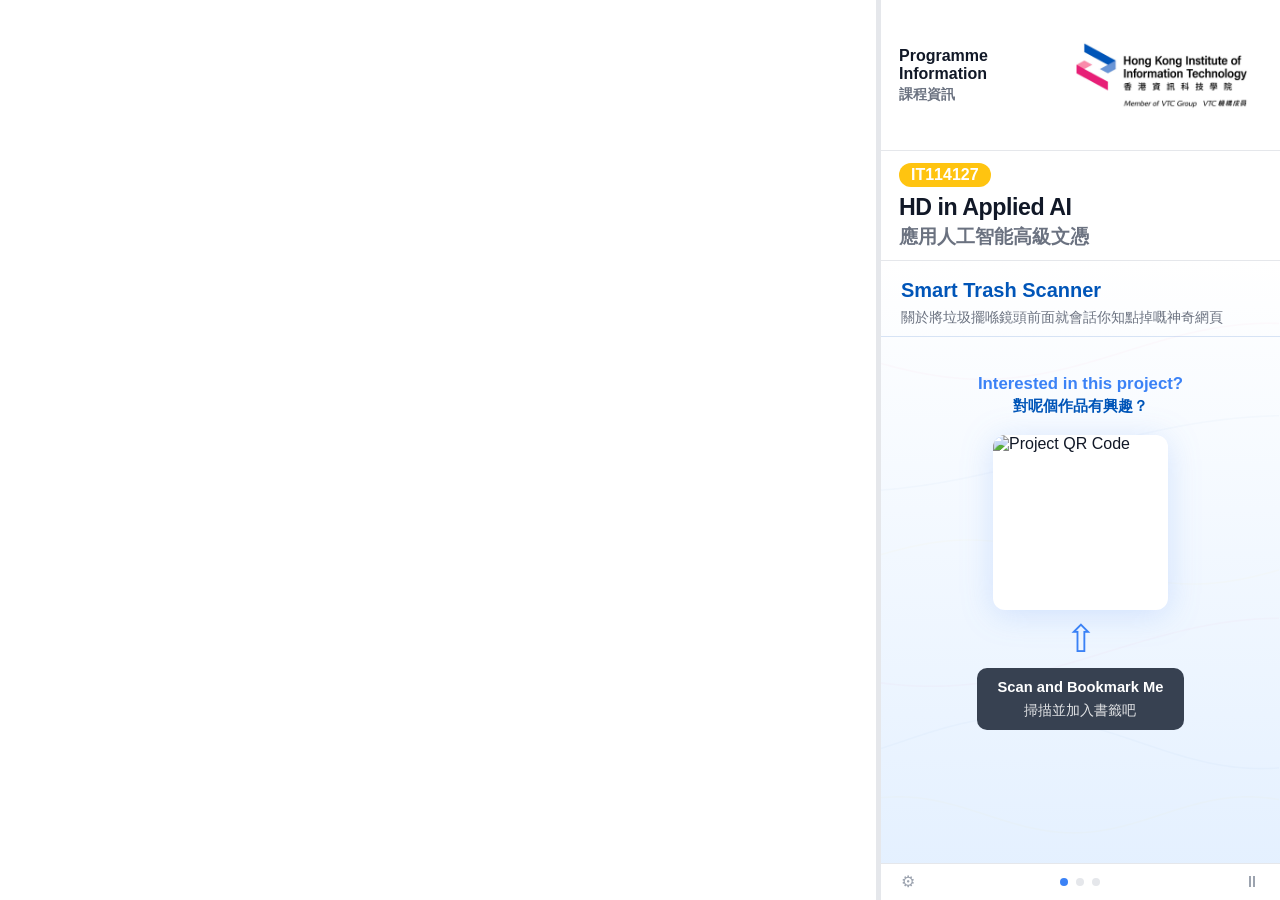
==== showcase.html @ e05674c6 "Add project title (Eng/Chi) field to setup and slide 1 Co-authored-by: Cursor <cursoragent@cursor.co" ====
<!DOCTYPE html>
<html lang="en">
<head>
    <meta charset="UTF-8">
    <meta name="viewport" content="width=device-width, initial-scale=1.0">
    <title>Project Showcase - Display</title>
    <link rel="stylesheet" href="styles.css">
</head>
<body>
    <div class="showcase-container">
        <div class="content-wrapper">
            <!-- Left Panel: Demo Website -->
            <div class="panel left-panel">
                <iframe id="demoIframe" class="iframe-display"></iframe>
            </div>

            <!-- Resizable Divider -->
            <div class="divider" id="divider"></div>

            <!-- Right Panel: Programme Information -->
            <div class="panel right-panel">

                <!-- Top: Logo + title -->
                <div class="panel-header">
                    <span class="panel-header-title">
                        <span class="title-eng">Programme Information</span>
                        <span class="title-chi">課程資訊</span>
                    </span>
                    <img src="assets/hkiit_logo.png" class="info-logo" alt="HKIIT Logo">
                </div>

                <!-- Persistent: Programme code + name across all slides -->
                <div class="persistent-info">
                    <div class="course-code-badge">
                        <span id="courseCodeDisplay"></span>
                    </div>
                    <p id="progNameEngDisplay"></p>
                    <p id="progNameChiDisplay" lang="zh-Hant"></p>
                </div>

                <!-- Slides wrapper -->
                <div class="slides-wrapper">

                    <!-- Animated wave canvas background -->
                    <canvas id="bgCanvas" class="bg-canvas" aria-hidden="true"></canvas>

                    <!-- Slide 1: Project Title + Slogan + Project QR -->
                    <div class="slide active" id="slide1">
                        <div class="info-container">
                            <!-- Project Title -->
                            <div class="project-title">
                                <p id="projTitleEngDisplay"></p>
                                <p id="projTitleChiDisplay" lang="zh-Hant"></p>
                            </div>

                            <div class="qr-section">
                                <div class="slogan">
                                    <p id="sloganEngDisplay"></p>
                                    <p id="sloganChiDisplay" lang="zh-Hant"></p>
                                </div>
                                <div class="qr-block">
                                    <img id="qrImage" class="qr-image" src="" alt="Project QR Code">
                                </div>
                                <div class="qr-arrow">&#8679;</div>
                                <div class="scan-text">
                                    <p>Scan and Bookmark Me</p>
                                    <p lang="zh-Hant">掃描並加入書籤吧</p>
                                </div>
                            </div>
                        </div>
                    </div>

                    <!-- Slide 2: Programme Details — Chinese -->
                    <div class="slide" id="slide2">
                        <div class="info-container info-container-2">

                            <div class="prog-detail-block">
                                <h3 class="detail-heading">
                                    <span lang="zh-Hant">課程簡介</span>
                                </h3>
                                <p id="progDescChiDisplay" class="detail-text" lang="zh-Hant"></p>
                            </div>

                            <div class="prog-detail-block">
                                <h3 class="detail-heading">
                                    <span lang="zh-Hant">主要科目</span>
                                </h3>
                                <p id="majorSubjectsChiDisplay" class="detail-text" lang="zh-Hant"></p>
                            </div>

                            <!-- Programme QR pinned to bottom -->
                            <div class="qr-section qr-section-bottom">
                                <div class="qr-block">
                                    <img id="progQrImage" class="qr-image" src="" alt="Programme QR Code">
                                </div>
                                <div class="scan-text scan-text-pink">
                                    <p>Scan for Programme Info</p>
                                    <p lang="zh-Hant">掃描了解更多課程資訊</p>
                                </div>
                            </div>

                        </div>
                    </div>

                    <!-- Slide 3: Programme Details — English -->
                    <div class="slide" id="slide3">
                        <div class="info-container info-container-2">

                            <div class="prog-detail-block">
                                <h3 class="detail-heading">
                                    <span>Programme Description</span>
                                </h3>
                                <p id="progDescEngDisplay" class="detail-text"></p>
                            </div>

                            <div class="prog-detail-block">
                                <h3 class="detail-heading">
                                    <span>Major Subjects</span>
                                </h3>
                                <p id="majorSubjectsEngDisplay" class="detail-text"></p>
                            </div>

                            <!-- Programme QR pinned to bottom -->
                            <div class="qr-section qr-section-bottom">
                                <div class="qr-block">
                                    <img id="progQrImage2" class="qr-image" src="" alt="Programme QR Code">
                                </div>
                                <div class="scan-text scan-text-pink">
                                    <p>Scan for Programme Info</p>
                                    <p lang="zh-Hant">掃描了解更多課程資訊</p>
                                </div>
                            </div>

                        </div>
                    </div>

                </div>

                <!-- Dot bar: gear | dots | pause/play -->
                <div class="slide-dots">
                    <button id="setupBtn" class="dots-bar-btn" title="Setup">⚙</button>
                    <div class="dots-group">
                        <span class="dot active" data-slide="0"></span>
                        <span class="dot" data-slide="1"></span>
                        <span class="dot" data-slide="2"></span>
                    </div>
                    <button id="pauseBtn" class="dots-bar-btn" title="Pause / Play">⏸</button>
                </div>

            </div>
        </div>
    </div>

    <script src="script.js"></script>
</body>
</html>
---- styles.css ----
* {
    margin: 0;
    padding: 0;
    box-sizing: border-box;
}

:root {
    --primary-color: #3b82f6;
    --primary-dark: #1e40af;
    --accent-pink: #e81f76;
    --accent-pink-dark: #c01060;
    --accent-orange: #ffc410;
    --accent-orange-dark: #e6b00e;
    --secondary-color: #f59e0b;
    --bg-dark: #1f2937;
    --bg-light: #f3f4f6;
    --border-color: #e5e7eb;
    --text-dark: #111827;
    --text-light: #6b7280;
}

body {
    font-family: -apple-system, BlinkMacSystemFont, 'Segoe UI', Roboto, Oxygen, Ubuntu, Cantarell, sans-serif;
    background-color: var(--bg-light);
    color: var(--text-dark);
}

/* ===== START SCREEN ===== */
.start-screen {
    min-height: 100vh;
    display: flex;
    align-items: center;
    justify-content: center;
    background: #d1d5db;
    padding: 20px;
}

.start-container {
    background: white;
    border-radius: 20px;
    padding: 60px 40px;
    max-width: 500px;
    width: 100%;
    box-shadow: 0 20px 60px rgba(0, 0, 0, 0.3);
    animation: slideUp 0.6s ease-out;
}

@keyframes slideUp {
    from {
        opacity: 0;
        transform: translateY(30px);
    }
    to {
        opacity: 1;
        transform: translateY(0);
    }
}

.start-container h1 {
    font-size: 2.5rem;
    margin-bottom: 10px;
    color: var(--text-dark);
}

.start-container .subtitle {
    font-size: 1.1rem;
    color: var(--text-light);
    margin-bottom: 40px;
}

.input-section {
    margin-bottom: 30px;
}

.input-section label {
    display: block;
    margin-bottom: 8px;
    font-weight: 600;
    color: var(--text-dark);
}

.input-section input {
    width: 100%;
    padding: 12px 15px;
    border: 2px solid var(--border-color);
    border-radius: 8px;
    font-size: 1rem;
    transition: all 0.3s;
}

.input-section input:focus {
    outline: none;
    border-color: var(--primary-color);
    box-shadow: 0 0 0 3px rgba(59, 130, 246, 0.1);
}

.input-section .hint {
    display: block;
    margin-top: 6px;
    color: var(--text-light);
    font-size: 0.85rem;
}

.button-group {
    display: flex;
    gap: 10px;
    margin-bottom: 30px;
}

.btn {
    padding: 12px 24px;
    border: none;
    border-radius: 8px;
    font-size: 1rem;
    font-weight: 600;
    cursor: pointer;
    transition: all 0.3s;
}

.btn-primary {
    flex: 1;
    background-color: var(--primary-color);
    color: white;
}

.btn-primary:hover {
    background-color: var(--primary-dark);
    transform: translateY(-2px);
    box-shadow: 0 10px 20px rgba(59, 130, 246, 0.3);
}

.btn-secondary {
    flex: 1;
    background-color: var(--bg-light);
    color: var(--text-dark);
    border: 2px solid var(--primary-color);
}

.btn-secondary:hover {
    background-color: var(--primary-color);
    color: white;
}

.info-box {
    background-color: var(--bg-light);
    border-radius: 12px;
    padding: 20px;
}

.info-box h3 {
    margin-bottom: 15px;
    font-size: 1.1rem;
}

.info-box ul {
    list-style: none;
}

.info-box li {
    padding: 6px 0;
    color: var(--text-light);
}

/* ===== SHOWCASE SCREEN ===== */
.showcase-container {
    display: flex;
    flex-direction: column;
    height: 100vh;
    background-color: #ffffff;
}

.content-wrapper {
    display: flex;
    flex: 1;
    gap: 0;
    overflow: hidden;
}

.panel {
    display: flex;
    flex-direction: column;
    background-color: #ffffff;
    overflow: hidden;
}

.left-panel {
    flex: 1;
    min-width: 300px;
}

.right-panel {
    flex: 0 0 400px;
    background-color: #ffffff;
    color: var(--text-dark);
    border-left: 1px solid var(--border-color);
}

.panel-header {
    background-color: #ffffff;
    color: var(--text-dark);
    padding: 12px 18px;
    border-bottom: 1px solid var(--border-color);
    display: flex;
    align-items: center;
    gap: 14px;
}

.panel-header-title {
    flex: 1;
    display: flex;
    flex-direction: column;
    align-items: flex-start;
    gap: 2px;
}

.panel-header-title .title-eng {
    font-weight: 700;
    font-size: 1rem;
    color: var(--text-dark);
    text-align: left;
}

.panel-header-title .title-chi {
    font-weight: 600;
    font-size: 0.88rem;
    color: var(--text-light);
    text-align: left;
}

.iframe-display {
    flex: 1;
    border: none;
    width: 100%;
    height: 100%;
}

/* ===== DIVIDER ===== */
.divider {
    width: 4px;
    background-color: var(--border-color);
    cursor: col-resize;
    transition: background-color 0.3s;
    flex-shrink: 0;
}

.divider:hover {
    background-color: var(--primary-color);
}

.divider.dragging {
    background-color: var(--primary-color);
}

/* ===== SETUP PAGE SECTIONS ===== */
.setup-section {
    margin-bottom: 28px;
    border: 1px solid var(--border-color);
    border-radius: 12px;
    padding: 20px;
    background: var(--bg-light);
}

.setup-section-title {
    font-size: 0.8rem;
    font-weight: 700;
    text-transform: uppercase;
    letter-spacing: 0.08em;
    color: var(--primary-color);
    margin-bottom: 16px;
}

.setup-section .input-section {
    margin-bottom: 16px;
}

.setup-section .input-section:last-child {
    margin-bottom: 0;
}

.setup-textarea {
    width: 100%;
    padding: 10px 14px;
    border: 2px solid var(--border-color);
    border-radius: 8px;
    font-size: 0.95rem;
    font-family: inherit;
    resize: vertical;
    min-height: 72px;
    transition: all 0.3s;
}

.setup-textarea:focus {
    outline: none;
    border-color: var(--primary-color);
    box-shadow: 0 0 0 3px rgba(59, 130, 246, 0.1);
}

/* ===== PROGRAMME INFORMATION AREA ===== */
.info-logo {
    height: 126px;
    width: auto;
    object-fit: contain;
}

/* Persistent programme name bar (shown across all slides) */
.persistent-info {
    padding: 12px 18px 10px;
    background: #ffffff;
    border-bottom: 1px solid var(--border-color);
}

.persistent-info .course-code-badge {
    margin-bottom: 6px;
}

.persistent-info p:first-of-type {
    font-size: 1.45rem;
    font-weight: 800;
    color: var(--text-dark);
    line-height: 1.25;
    letter-spacing: -0.02em;
}

.persistent-info p[lang="zh-Hant"] {
    font-size: 1.2rem;
    font-weight: 700;
    color: var(--text-light);
    margin-top: 2px;
}

/* Slides wrapper */
.slides-wrapper {
    flex: 1;
    position: relative;
    overflow: hidden;
}

.slide {
    position: absolute;
    inset: 0;
    opacity: 0;
    pointer-events: none;
    transition: opacity 0.7s ease;
    display: flex;
    flex-direction: column;
    overflow: hidden;
}

.slide.active {
    opacity: 1;
    pointer-events: auto;
}

/* ===== ANIMATED WAVE CANVAS BACKGROUND ===== */
.bg-canvas {
    position: absolute;
    inset: 0;
    width: 100%;
    height: 100%;
    pointer-events: none;
    z-index: 0;
}

/* Slide indicator dots — layout handled in lower block */

.dot {
    width: 8px;
    height: 8px;
    border-radius: 50%;
    background: var(--border-color);
    cursor: pointer;
    transition: background 0.3s;
}

.dot.active {
    background: var(--primary-color);
}

.info-container {
    display: flex;
    flex-direction: column;
    flex: 1;
    overflow: hidden;
    background: linear-gradient(180deg, rgba(255,255,255,0.86) 0%, rgba(224,238,255,0.86) 100%);
    position: relative;
    z-index: 1;
}

/* Programme Name — top section */
.prog-name {
    padding: 16px 20px 16px;
    margin: 18px 18px 0;
    background: #ffffff;
    border-radius: 10px;
    box-shadow: 0 2px 8px rgba(59, 130, 246, 0.08);
}

.prog-name p:first-child {
    font-size: 1.7rem;
    font-weight: 800;
    color: var(--text-dark);
    line-height: 1.25;
    letter-spacing: -0.02em;
}

.prog-name p[lang="zh-Hant"] {
    font-size: 1.05rem;
    font-weight: 600;
    color: var(--text-light);
    margin-top: 4px;
}

.course-code-badge {
    display: inline-flex;
    align-items: center;
    margin-bottom: 8px;
    background: var(--accent-orange);
    border-radius: 20px;
    padding: 3px 12px;
}

.course-code-badge span {
    font-size: 1rem;
    font-weight: 700;
    color: #ffffff;
}

/* Project Title — Slide 1 */
.project-title {
    width: 100%;
    padding: 16px 20px 8px;
    border-bottom: 1px solid rgba(0, 85, 184, 0.15);
}

.project-title p:first-child {
    font-size: 1.25rem;
    font-weight: 800;
    color: #0055b8;
    line-height: 1.3;
}

.project-title p[lang="zh-Hant"] {
    font-size: 0.88rem;
    font-weight: 500;
    color: var(--text-light);
    margin-top: 4px;
    line-height: 1.5;
}

/* QR Section — fills remaining space, vertically centred, shifted up 100px */
.qr-section {
    flex: 1;
    display: flex;
    flex-direction: column;
    align-items: center;
    justify-content: center;
    gap: 10px;
    padding: 16px 20px 20px;
    margin-top: -100px;
}

/* Slogan */
.slogan {
    text-align: center;
    padding: 4px 0 8px;
}

.slogan p:first-child {
    font-size: 1.05rem;
    font-weight: 700;
    color: var(--primary-color);
    line-height: 1.5;
}

.slogan p[lang="zh-Hant"] {
    font-size: 0.95rem;
    font-weight: 600;
    color: #0055b8;
}

/* QR Code block */
.qr-block {
    filter: drop-shadow(0 4px 16px rgba(59, 130, 246, 0.18));
}

.qr-image {
    width: 175px;
    height: 175px;
    border-radius: 12px;
    background: #ffffff;
    display: block;
}

.qr-image-lg {
    width: 200px;
    height: 200px;
}

/* Animated arrow pointing up at QR */
.qr-arrow {
    font-size: 2.4rem;
    color: var(--primary-color);
    line-height: 1;
    animation: bounceUp 1.1s ease-in-out infinite;
}

@keyframes bounceUp {
    0%, 100% { transform: translateY(0);    opacity: 1; }
    50%       { transform: translateY(-8px); opacity: 0.7; }
}

/* Scan text */
.scan-text {
    text-align: center;
    background: #374151;
    border-radius: 10px;
    padding: 8px 20px;
}

.scan-text p {
    font-size: 0.92rem;
    font-weight: 700;
    color: #ffffff;
    line-height: 1.6;
}

.scan-text p[lang="zh-Hant"] {
    font-size: 0.85rem;
    font-weight: 500;
    color: rgba(255,255,255,0.85);
}

.scan-text-pink {
    background: #0055b8;
}

.scan-text-pink:hover {
    background: #004299;
}

/* ===== SLIDE 2: PROGRAMME DETAILS ===== */
.info-container-2 {
    gap: 12px;
    padding: 16px 18px 12px;
    overflow-y: auto;
    justify-content: flex-start;
    background: linear-gradient(180deg, rgba(255,255,255,0.86) 0%, rgba(224,238,255,0.86) 100%);
}

.prog-detail-block {
    width: 100%;
    background: #ffffff;
    border-radius: 10px;
    padding: 12px 16px;
    box-shadow: 0 2px 8px rgba(59, 130, 246, 0.07);
}

.detail-heading {
    display: flex;
    justify-content: space-between;
    align-items: baseline;
    margin-bottom: 6px;
    padding-bottom: 6px;
    border-bottom: 1px solid var(--border-color);
}

.detail-heading span:first-child {
    font-size: 0.82rem;
    font-weight: 700;
    color: #0055b8;
    text-transform: uppercase;
    letter-spacing: 0.05em;
}

.detail-heading span[lang="zh-Hant"] {
    font-size: 0.78rem;
    font-weight: 700;
    color: #0055b8;
}

.detail-text {
    font-size: 0.88rem;
    font-weight: 600;
    color: var(--text-dark);
    line-height: 1.55;
    white-space: pre-line;
}

.detail-text-chi {
    font-size: 0.84rem;
    font-weight: 500;
    color: var(--text-light);
    margin-top: 4px;
}

.qr-section-small {
    flex: 0;
    gap: 8px;
    padding: 8px 0 4px;
    margin-top: 0;
}

/* Programme QR pinned to bottom of slide */
.qr-section-bottom {
    margin-top: auto;
    padding-bottom: 50px;
    gap: 10px;
    flex: 0;
}

/* Dot bar: gear | dots | pause */
.slide-dots {
    display: flex;
    justify-content: space-between;
    align-items: center;
    padding: 6px 14px;
    background: #ffffff;
    border-top: 1px solid var(--border-color);
}

.dots-group {
    display: flex;
    gap: 8px;
    align-items: center;
}

.dots-bar-btn {
    background: transparent;
    border: none;
    color: #9ca3af;
    font-size: 1rem;
    cursor: pointer;
    padding: 4px 6px;
    border-radius: 6px;
    line-height: 1;
    transition: color 0.2s, background 0.2s;
}

.dots-bar-btn:hover {
    color: var(--primary-color);
    background: #f0f6ff;
}

/* ===== RESPONSIVE ===== */
@media (max-width: 1024px) {
    .right-panel {
        flex: 0 0 350px;
    }
}

@media (max-width: 768px) {
    .start-container {
        padding: 40px 30px;
    }

    .start-container h1 {
        font-size: 2rem;
    }

    .button-group {
        flex-direction: column;
    }

    .content-wrapper {
        flex-direction: column;
    }

    .left-panel,
    .right-panel {
        flex: 1 !important;
    }

    .divider {
        width: 100%;
        height: 4px;
    }

    .right-panel {
        flex: 0 0 250px !important;
        border-left: none;
        border-top: 1px solid var(--border-color);
    }
}
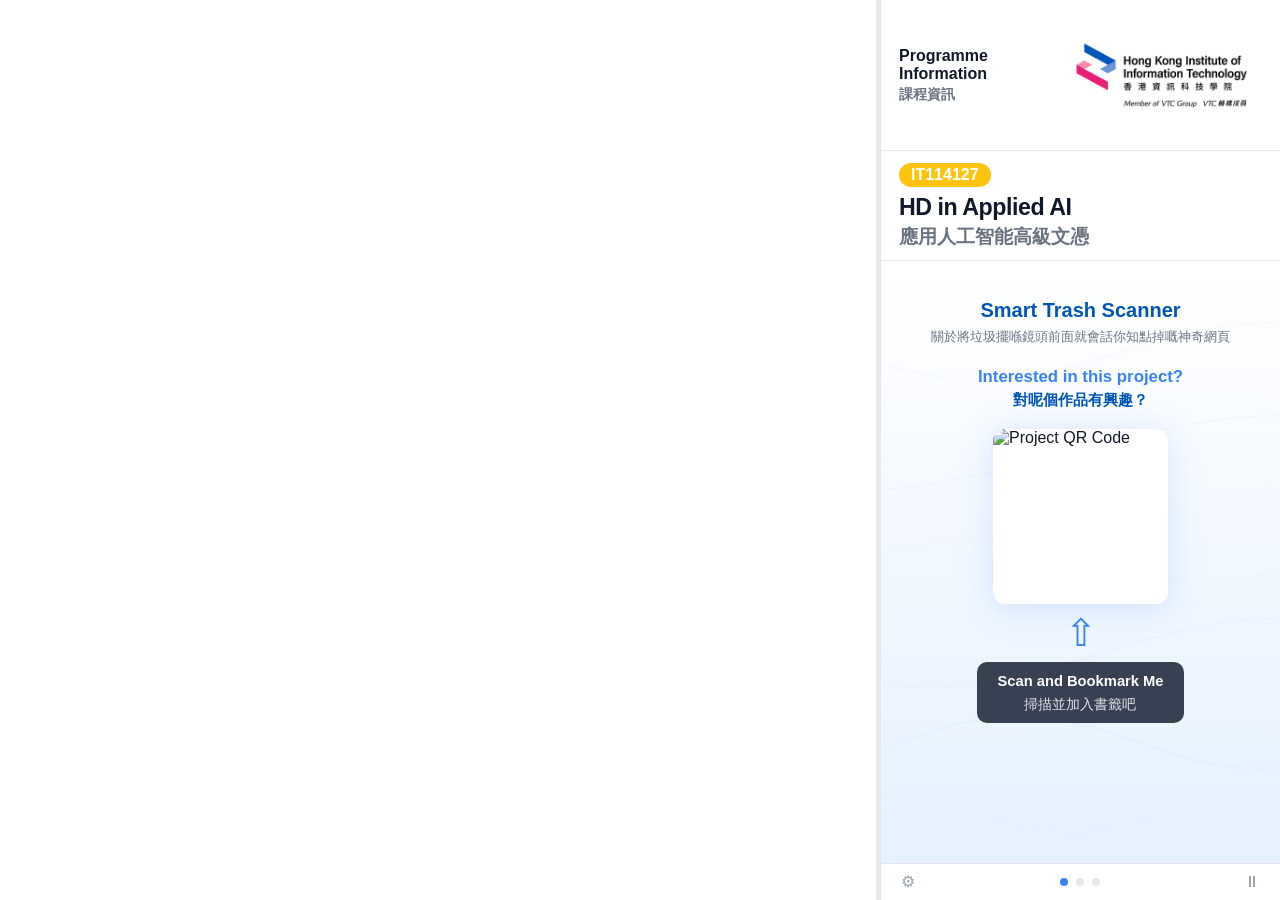
==== commit a3a3fa42: "Project title centred above slogan, not pinned to programme name Co-authored-by: Cursor <cursoragent" ====
--- a/showcase.html
+++ b/showcase.html
@@ -47,13 +47,13 @@
                     <!-- Slide 1: Project Title + Slogan + Project QR -->
                     <div class="slide active" id="slide1">
                         <div class="info-container">
-                            <!-- Project Title -->
-                            <div class="project-title">
-                                <p id="projTitleEngDisplay"></p>
-                                <p id="projTitleChiDisplay" lang="zh-Hant"></p>
-                            </div>
+                            <div class="qr-section">
+                                <!-- Project Title -->
+                                <div class="project-title">
+                                    <p id="projTitleEngDisplay"></p>
+                                    <p id="projTitleChiDisplay" lang="zh-Hant"></p>
+                                </div>
 
-                            <div class="qr-section">
                                 <div class="slogan">
                                     <p id="sloganEngDisplay"></p>
                                     <p id="sloganChiDisplay" lang="zh-Hant"></p>
--- a/styles.css
+++ b/styles.css
@@ -428,8 +428,8 @@
 /* Project Title — Slide 1 */
 .project-title {
     width: 100%;
-    padding: 16px 20px 8px;
-    border-bottom: 1px solid rgba(0, 85, 184, 0.15);
+    text-align: center;
+    padding: 0 16px 4px;
 }
 
 .project-title p:first-child {
@@ -440,7 +440,7 @@
 }
 
 .project-title p[lang="zh-Hant"] {
-    font-size: 0.88rem;
+    font-size: 0.82rem;
     font-weight: 500;
     color: var(--text-light);
     margin-top: 4px;
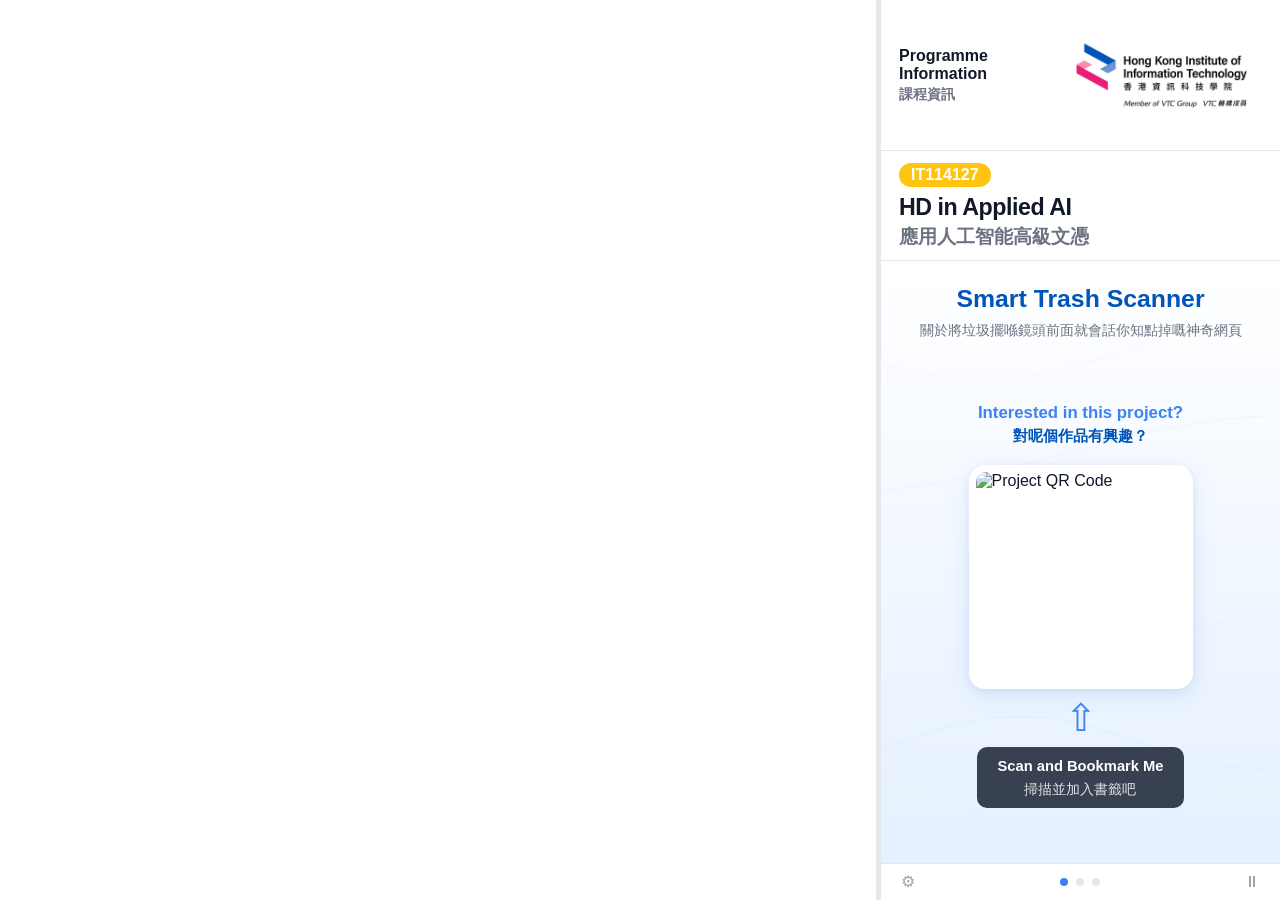
==== commit d5db7e58: "Project title pinned top, more padding slides 2&3, larger detail text Co-authored-by: Cursor <cursor" ====
--- a/showcase.html
+++ b/showcase.html
@@ -47,13 +47,13 @@
                     <!-- Slide 1: Project Title + Slogan + Project QR -->
                     <div class="slide active" id="slide1">
                         <div class="info-container">
+                            <!-- Project Title — pinned near top -->
+                            <div class="project-title">
+                                <p id="projTitleEngDisplay"></p>
+                                <p id="projTitleChiDisplay" lang="zh-Hant"></p>
+                            </div>
+
                             <div class="qr-section">
-                                <!-- Project Title -->
-                                <div class="project-title">
-                                    <p id="projTitleEngDisplay"></p>
-                                    <p id="projTitleChiDisplay" lang="zh-Hant"></p>
-                                </div>
-
                                 <div class="slogan">
                                     <p id="sloganEngDisplay"></p>
                                     <p id="sloganChiDisplay" lang="zh-Hant"></p>
--- a/styles.css
+++ b/styles.css
@@ -429,25 +429,25 @@
 .project-title {
     width: 100%;
     text-align: center;
-    padding: 0 16px 4px;
+    padding: 22px 16px 20px;
 }
 
 .project-title p:first-child {
-    font-size: 1.25rem;
+    font-size: 1.55rem;
     font-weight: 800;
     color: #0055b8;
     line-height: 1.3;
 }
 
 .project-title p[lang="zh-Hant"] {
-    font-size: 0.82rem;
+    font-size: 0.85rem;
     font-weight: 500;
     color: var(--text-light);
-    margin-top: 4px;
+    margin-top: 6px;
     line-height: 1.5;
 }
 
-/* QR Section — fills remaining space, vertically centred, shifted up 100px */
+/* QR Section — fills remaining space, vertically centred */
 .qr-section {
     flex: 1;
     display: flex;
@@ -455,8 +455,7 @@
     align-items: center;
     justify-content: center;
     gap: 10px;
-    padding: 16px 20px 20px;
-    margin-top: -100px;
+    padding: 0 20px 20px;
 }
 
 /* Slogan */
@@ -480,20 +479,23 @@
 
 /* QR Code block */
 .qr-block {
-    filter: drop-shadow(0 4px 16px rgba(59, 130, 246, 0.18));
+    background: #ffffff;
+    border-radius: 16px;
+    padding: 7px;
+    box-shadow: 0 6px 24px rgba(59, 130, 246, 0.15), 0 2px 8px rgba(0,0,0,0.06);
 }
 
 .qr-image {
-    width: 175px;
-    height: 175px;
-    border-radius: 12px;
+    width: 210px;
+    height: 210px;
+    border-radius: 10px;
     background: #ffffff;
     display: block;
 }
 
 .qr-image-lg {
-    width: 200px;
-    height: 200px;
+    width: 210px;
+    height: 210px;
 }
 
 /* Animated arrow pointing up at QR */
@@ -541,7 +543,7 @@
 /* ===== SLIDE 2: PROGRAMME DETAILS ===== */
 .info-container-2 {
     gap: 12px;
-    padding: 16px 18px 12px;
+    padding: 28px 18px 12px;
     overflow-y: auto;
     justify-content: flex-start;
     background: linear-gradient(180deg, rgba(255,255,255,0.86) 0%, rgba(224,238,255,0.86) 100%);
@@ -579,15 +581,15 @@
 }
 
 .detail-text {
-    font-size: 0.88rem;
+    font-size: 1rem;
     font-weight: 600;
     color: var(--text-dark);
-    line-height: 1.55;
+    line-height: 1.6;
     white-space: pre-line;
 }
 
 .detail-text-chi {
-    font-size: 0.84rem;
+    font-size: 0.96rem;
     font-weight: 500;
     color: var(--text-light);
     margin-top: 4px;
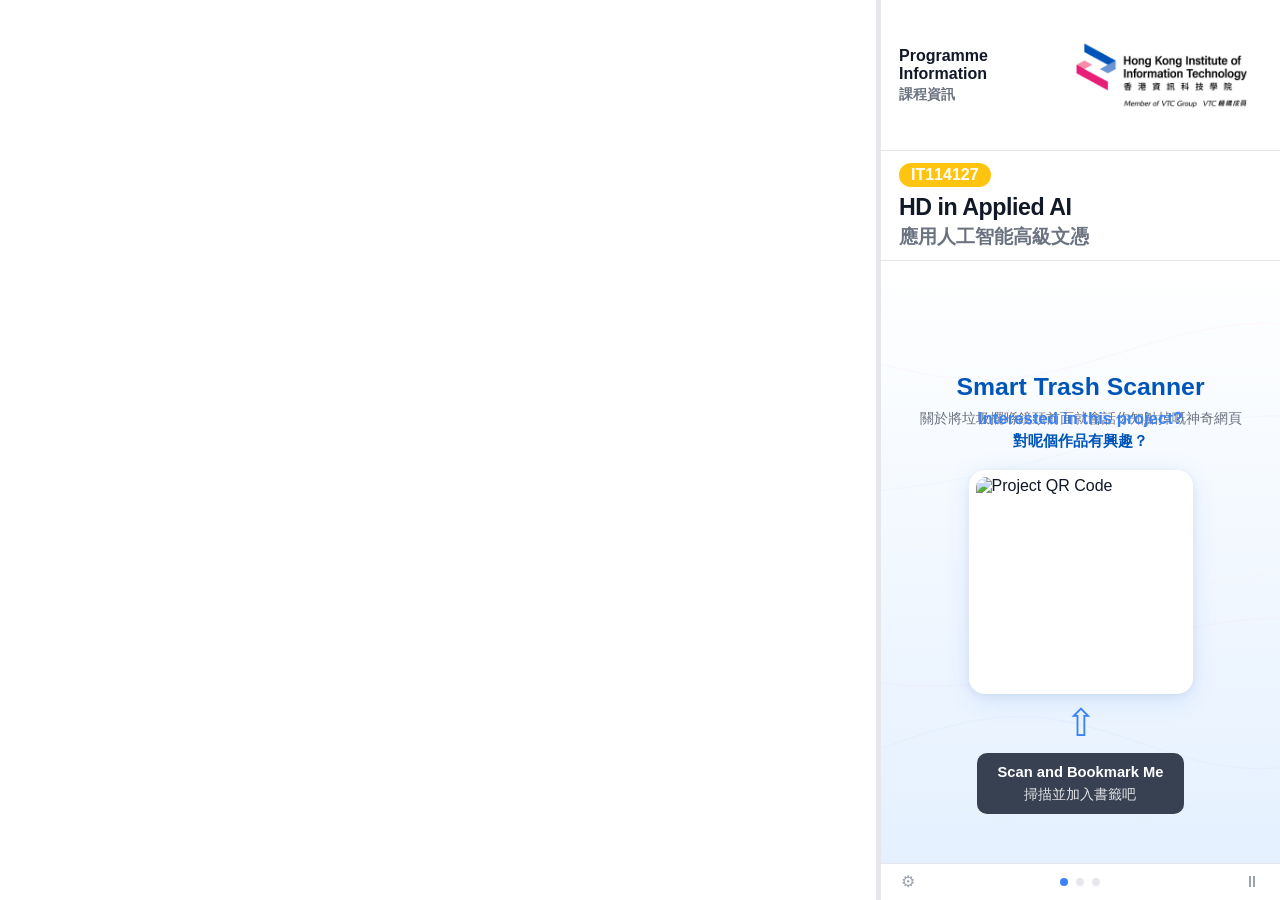
==== commit d51cdc72: "Add student names and supervisor to setup and slide 1 Co-authored-by: Cursor <cursoragent@cursor.com" ====
--- a/showcase.html
+++ b/showcase.html
@@ -51,6 +51,12 @@
                             <div class="project-title">
                                 <p id="projTitleEngDisplay"></p>
                                 <p id="projTitleChiDisplay" lang="zh-Hant"></p>
+                            </div>
+
+                            <!-- Team info: student names + supervisor -->
+                            <div class="team-info">
+                                <div id="studentNamesDisplay" class="team-students"></div>
+                                <p id="supervisorDisplay" class="team-supervisor"></p>
                             </div>
 
                             <div class="qr-section">
--- a/styles.css
+++ b/styles.css
@@ -427,9 +427,14 @@
 
 /* Project Title — Slide 1 */
 .project-title {
-    width: 100%;
+    flex: 1;
+    display: flex;
+    flex-direction: column;
+    align-items: center;
+    justify-content: center;
     text-align: center;
-    padding: 22px 16px 20px;
+    padding: 0 16px;
+    margin-top: -100px;
 }
 
 .project-title p:first-child {
@@ -447,7 +452,44 @@
     line-height: 1.5;
 }
 
-/* QR Section — fills remaining space, vertically centred */
+/* Team Info — between title and QR section */
+.team-info {
+    width: 100%;
+    text-align: center;
+    padding: 0 16px 4px;
+    margin-top: -80px;
+}
+
+.team-students {
+    display: flex;
+    flex-wrap: wrap;
+    justify-content: center;
+    gap: 6px 10px;
+    margin-bottom: 6px;
+}
+
+.team-student-name {
+    font-size: 0.9rem;
+    font-weight: 600;
+    color: var(--text-dark);
+    background: rgba(0, 85, 184, 0.08);
+    border-radius: 20px;
+    padding: 3px 12px;
+}
+
+.team-supervisor {
+    font-size: 0.82rem;
+    font-weight: 500;
+    color: var(--text-light);
+}
+
+.team-supervisor::before {
+    content: 'Supervisor: ';
+    font-weight: 600;
+    color: #0055b8;
+}
+
+/* QR Section — takes equal half, vertically centred */
 .qr-section {
     flex: 1;
     display: flex;
@@ -455,8 +497,10 @@
     align-items: center;
     justify-content: center;
     gap: 10px;
-    padding: 0 20px 20px;
-}
+    padding: 0 20px 16px;
+    margin-top: -200px;
+}
+
 
 /* Slogan */
 .slogan {
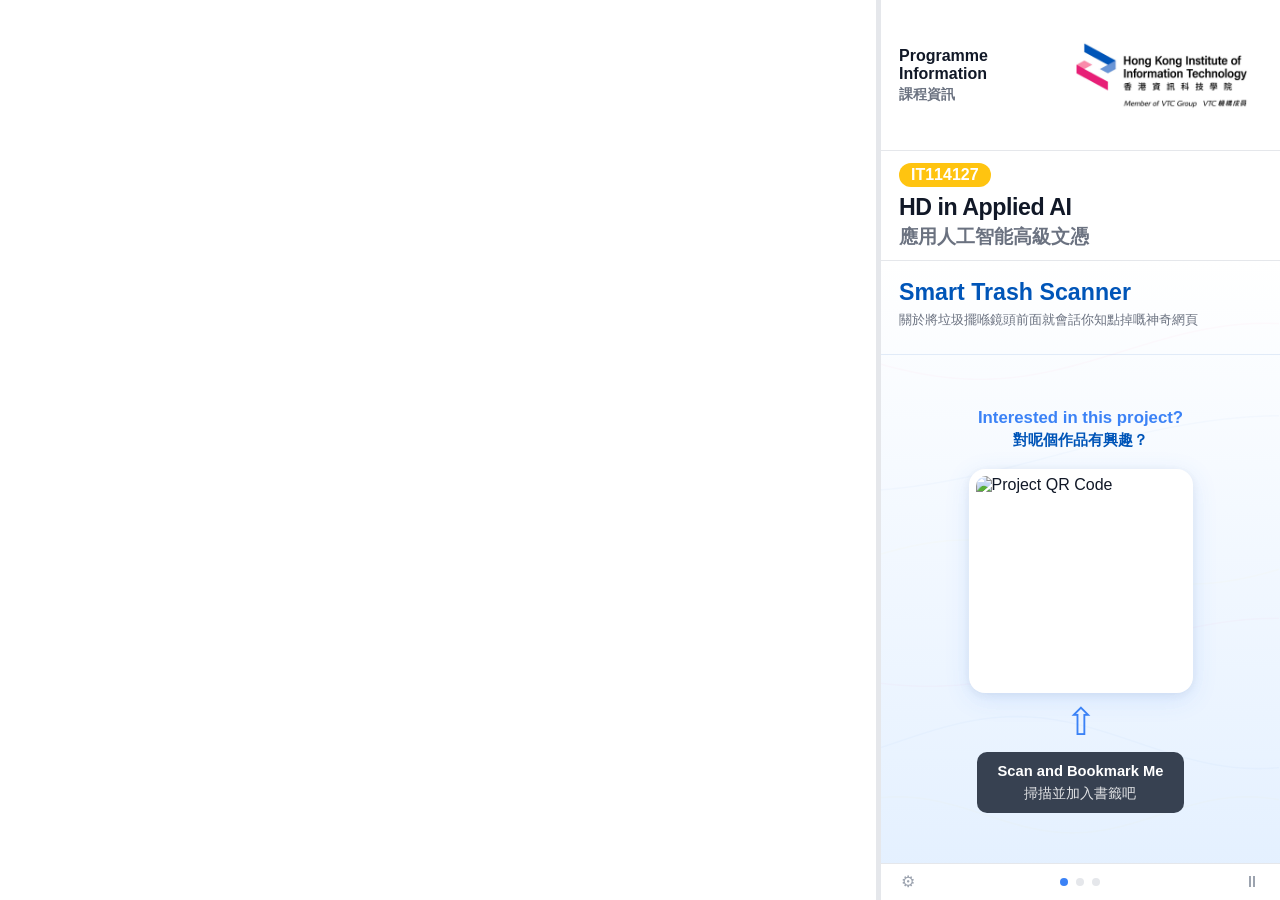
==== commit 21569f8d: "Fix layout crash: clean top block with title/students/desc, QR below Co-authored-by: Cursor <cursora" ====
--- a/showcase.html
+++ b/showcase.html
@@ -44,21 +44,22 @@
                     <!-- Animated wave canvas background -->
                     <canvas id="bgCanvas" class="bg-canvas" aria-hidden="true"></canvas>
 
-                    <!-- Slide 1: Project Title + Slogan + Project QR -->
+                    <!-- Slide 1: Project info (top) + QR section (bottom) -->
                     <div class="slide active" id="slide1">
                         <div class="info-container">
-                            <!-- Project Title — pinned near top -->
-                            <div class="project-title">
-                                <p id="projTitleEngDisplay"></p>
-                                <p id="projTitleChiDisplay" lang="zh-Hant"></p>
+
+                            <!-- Top block: title, students, supervisor, description -->
+                            <div class="proj-top-block">
+                                <p id="projTitleEngDisplay" class="proj-title-eng"></p>
+                                <p id="projTitleChiDisplay" class="proj-title-chi" lang="zh-Hant"></p>
+
+                                <div id="studentNamesDisplay" class="team-students"></div>
+                                <p id="supervisorDisplay" class="team-supervisor"></p>
+
+                                <p id="projDescDisplay" class="proj-desc"></p>
                             </div>
 
-                            <!-- Team info: student names + supervisor -->
-                            <div class="team-info">
-                                <div id="studentNamesDisplay" class="team-students"></div>
-                                <p id="supervisorDisplay" class="team-supervisor"></p>
-                            </div>
-
+                            <!-- Bottom: slogan, QR, arrow, scan -->
                             <div class="qr-section">
                                 <div class="slogan">
                                     <p id="sloganEngDisplay"></p>
@@ -73,6 +74,7 @@
                                     <p lang="zh-Hant">掃描並加入書籤吧</p>
                                 </div>
                             </div>
+
                         </div>
                     </div>
 
--- a/styles.css
+++ b/styles.css
@@ -425,47 +425,42 @@
     color: #ffffff;
 }
 
-/* Project Title — Slide 1 */
-.project-title {
-    flex: 1;
-    display: flex;
-    flex-direction: column;
-    align-items: center;
-    justify-content: center;
-    text-align: center;
-    padding: 0 16px;
-    margin-top: -100px;
-}
-
-.project-title p:first-child {
-    font-size: 1.55rem;
+/* Slide 1 top block: title + students + supervisor + description */
+.proj-top-block {
+    padding: 16px 18px 12px;
+    border-bottom: 1px solid rgba(0, 85, 184, 0.1);
+}
+
+.proj-title-eng {
+    font-size: 1.45rem;
     font-weight: 800;
     color: #0055b8;
     line-height: 1.3;
 }
 
-.project-title p[lang="zh-Hant"] {
-    font-size: 0.85rem;
+.proj-title-chi {
+    font-size: 0.82rem;
     font-weight: 500;
     color: var(--text-light);
-    margin-top: 6px;
+    margin-top: 3px;
     line-height: 1.5;
 }
 
-/* Team Info — between title and QR section */
-.team-info {
-    width: 100%;
-    text-align: center;
-    padding: 0 16px 4px;
-    margin-top: -80px;
+.proj-desc {
+    font-size: 0.88rem;
+    font-weight: 500;
+    color: var(--text-dark);
+    line-height: 1.55;
+    margin-top: 8px;
+    white-space: pre-line;
 }
 
 .team-students {
     display: flex;
     flex-wrap: wrap;
-    justify-content: center;
-    gap: 6px 10px;
-    margin-bottom: 6px;
+    gap: 5px 8px;
+    margin-top: 8px;
+    margin-bottom: 4px;
 }
 
 .team-student-name {
@@ -489,7 +484,7 @@
     color: #0055b8;
 }
 
-/* QR Section — takes equal half, vertically centred */
+/* QR Section — fills remaining space, vertically centred */
 .qr-section {
     flex: 1;
     display: flex;
@@ -497,8 +492,7 @@
     align-items: center;
     justify-content: center;
     gap: 10px;
-    padding: 0 20px 16px;
-    margin-top: -200px;
+    padding: 12px 20px 16px;
 }
 
 
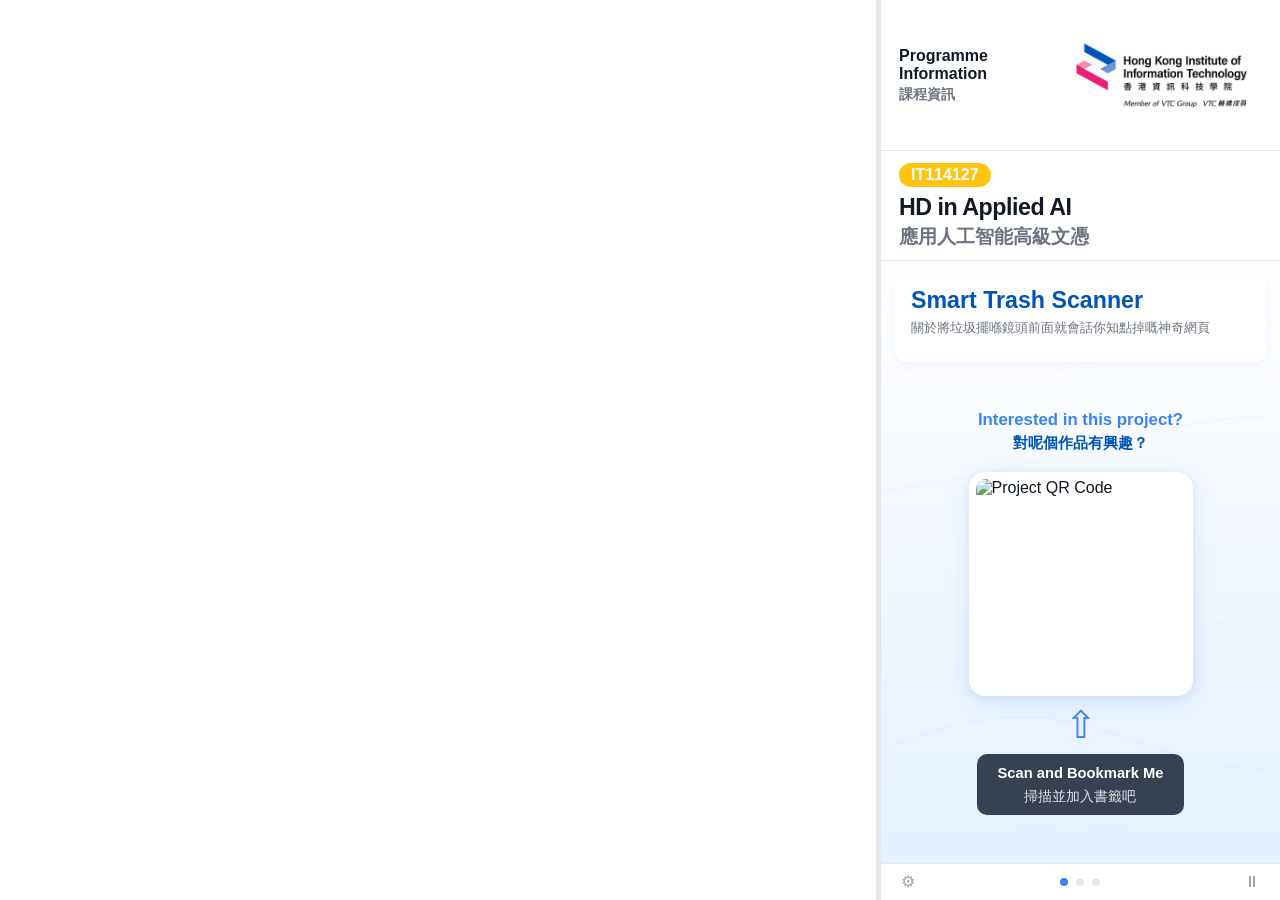
==== commit 4f8ed2ce: "Wrap project title/students/desc in prog-detail-block cards on slide 1 Co-authored-by: Cursor <curso" ====
--- a/showcase.html
+++ b/showcase.html
@@ -48,15 +48,20 @@
                     <div class="slide active" id="slide1">
                         <div class="info-container">
 
-                            <!-- Top block: title, students, supervisor, description -->
-                            <div class="proj-top-block">
+                            <!-- Top block: title, students, supervisor -->
+                            <div class="proj-top-block prog-detail-block">
                                 <p id="projTitleEngDisplay" class="proj-title-eng"></p>
                                 <p id="projTitleChiDisplay" class="proj-title-chi" lang="zh-Hant"></p>
-
                                 <div id="studentNamesDisplay" class="team-students"></div>
                                 <p id="supervisorDisplay" class="team-supervisor"></p>
+                            </div>
 
-                                <p id="projDescDisplay" class="proj-desc"></p>
+                            <!-- Project description card -->
+                            <div id="projDescCard" class="proj-desc-block prog-detail-block">
+                                <div class="detail-heading">
+                                    <span>Project Description</span>
+                                </div>
+                                <p id="projDescDisplay" class="detail-text"></p>
                             </div>
 
                             <!-- Bottom: slogan, QR, arrow, scan -->
--- a/styles.css
+++ b/styles.css
@@ -425,10 +425,21 @@
     color: #ffffff;
 }
 
-/* Slide 1 top block: title + students + supervisor + description */
+/* Slide 1 inner container: cards stacked with scroll */
+#slide1 .info-container {
+    gap: 10px;
+    padding: 12px 14px;
+    overflow-y: auto;
+    justify-content: flex-start;
+}
+
+/* Slide 1 top block: title + students + supervisor (card style from prog-detail-block) */
 .proj-top-block {
-    padding: 16px 18px 12px;
-    border-bottom: 1px solid rgba(0, 85, 184, 0.1);
+    /* inherits prog-detail-block card style */
+}
+
+.proj-desc-block {
+    /* inherits prog-detail-block card style */
 }
 
 .proj-title-eng {
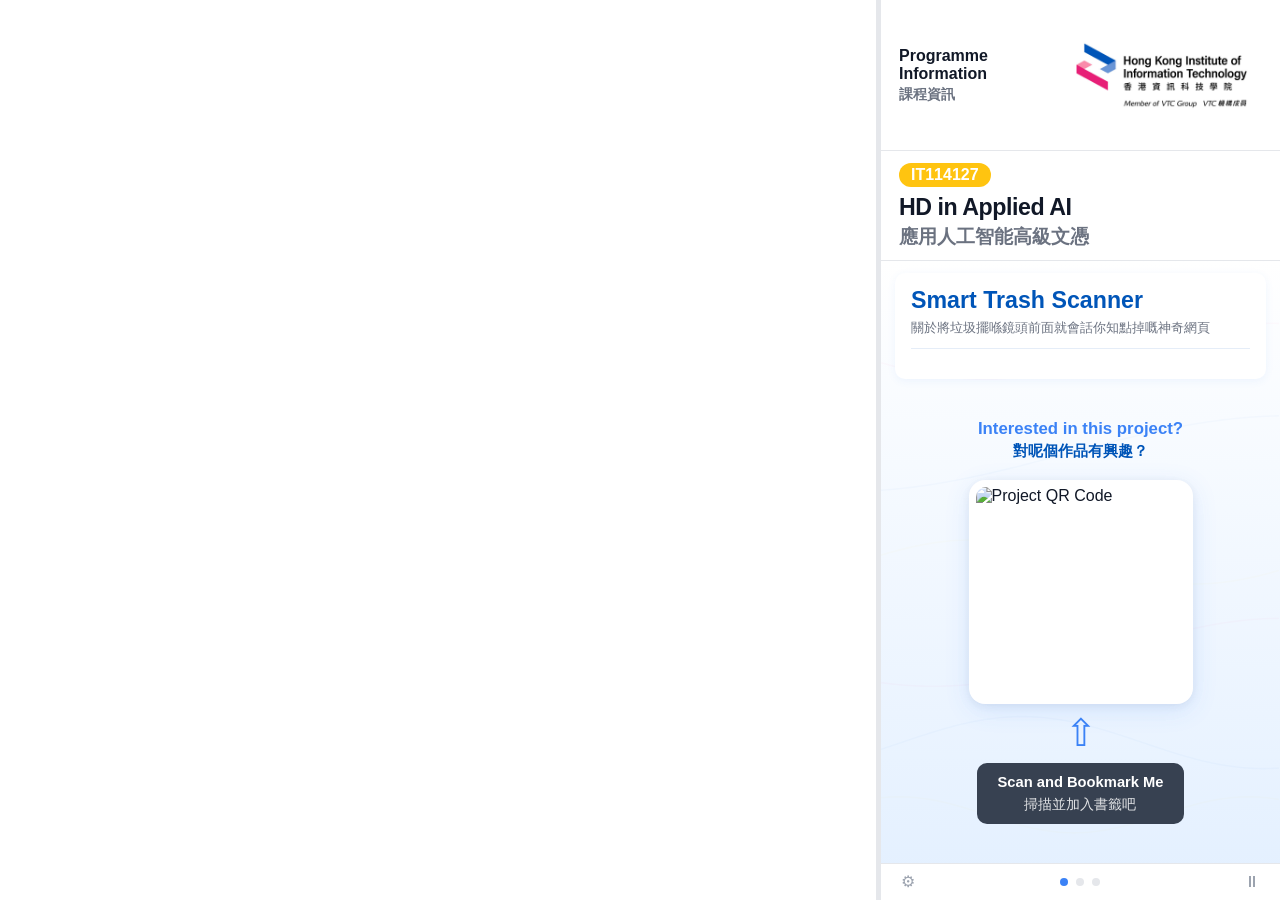
==== commit 1b2c37cc: "Add Career Opportunities field to slides 2 (Chi) and 3 (Eng) Co-authored-by: Cursor <cursoragent@cur" ====
--- a/showcase.html
+++ b/showcase.html
@@ -101,6 +101,13 @@
                                 <p id="majorSubjectsChiDisplay" class="detail-text" lang="zh-Hant"></p>
                             </div>
 
+                            <div id="careerOppChiCard" class="prog-detail-block">
+                                <h3 class="detail-heading">
+                                    <span lang="zh-Hant">工作機會</span>
+                                </h3>
+                                <p id="careerOppChiDisplay" class="detail-text" lang="zh-Hant"></p>
+                            </div>
+
                             <!-- Programme QR pinned to bottom -->
                             <div class="qr-section qr-section-bottom">
                                 <div class="qr-block">
@@ -131,6 +138,13 @@
                                     <span>Major Subjects</span>
                                 </h3>
                                 <p id="majorSubjectsEngDisplay" class="detail-text"></p>
+                            </div>
+
+                            <div id="careerOppEngCard" class="prog-detail-block">
+                                <h3 class="detail-heading">
+                                    <span>Career Opportunities</span>
+                                </h3>
+                                <p id="careerOppEngDisplay" class="detail-text"></p>
                             </div>
 
                             <!-- Programme QR pinned to bottom -->
--- a/styles.css
+++ b/styles.css
@@ -260,13 +260,70 @@
     background: var(--bg-light);
 }
 
+.setup-section-header {
+    display: flex;
+    align-items: center;
+    justify-content: space-between;
+    margin-bottom: 16px;
+}
+
 .setup-section-title {
     font-size: 0.8rem;
     font-weight: 700;
     text-transform: uppercase;
     letter-spacing: 0.08em;
     color: var(--primary-color);
-    margin-bottom: 16px;
+    margin-bottom: 0;
+}
+
+/* iOS-style toggle switch */
+.toggle-label {
+    display: flex;
+    align-items: center;
+    gap: 8px;
+    cursor: pointer;
+    user-select: none;
+}
+
+.toggle-text {
+    font-size: 0.8rem;
+    font-weight: 500;
+    color: var(--text-light);
+}
+
+.toggle-label input[type="checkbox"] {
+    display: none;
+}
+
+.toggle-switch {
+    position: relative;
+    width: 40px;
+    height: 22px;
+    background: #d1d5db;
+    border-radius: 11px;
+    transition: background 0.2s;
+    flex-shrink: 0;
+}
+
+.toggle-switch::after {
+    content: '';
+    position: absolute;
+    top: 3px;
+    left: 3px;
+    width: 16px;
+    height: 16px;
+    background: #ffffff;
+    border-radius: 50%;
+    box-shadow: 0 1px 3px rgba(0,0,0,0.2);
+    transition: transform 0.2s;
+}
+
+.toggle-label input:checked + .toggle-switch {
+    background: var(--primary-color);
+}
+
+.toggle-label input:checked + .toggle-switch::after {
+    transform: translateX(18px);
 }
 
 .setup-section .input-section {
@@ -455,6 +512,9 @@
     color: var(--text-light);
     margin-top: 3px;
     line-height: 1.5;
+    margin-bottom: 10px;
+    padding-bottom: 10px;
+    border-bottom: 1px solid rgba(0, 85, 184, 0.1);
 }
 
 .proj-desc {
@@ -470,8 +530,8 @@
     display: flex;
     flex-wrap: wrap;
     gap: 5px 8px;
-    margin-top: 8px;
-    margin-bottom: 4px;
+    margin-top: 0;
+    margin-bottom: 8px;
 }
 
 .team-student-name {
@@ -487,6 +547,9 @@
     font-size: 0.82rem;
     font-weight: 500;
     color: var(--text-light);
+    margin-top: 2px;
+    padding-top: 8px;
+    border-top: 1px solid rgba(0, 85, 184, 0.1);
 }
 
 .team-supervisor::before {
@@ -642,6 +705,12 @@
     font-weight: 500;
     color: var(--text-light);
     margin-top: 4px;
+}
+
+/* Slide 3 (English) — slightly smaller body text */
+#slide3 .detail-text {
+    font-size: 0.88rem;
+    font-weight: 500;
 }
 
 .qr-section-small {
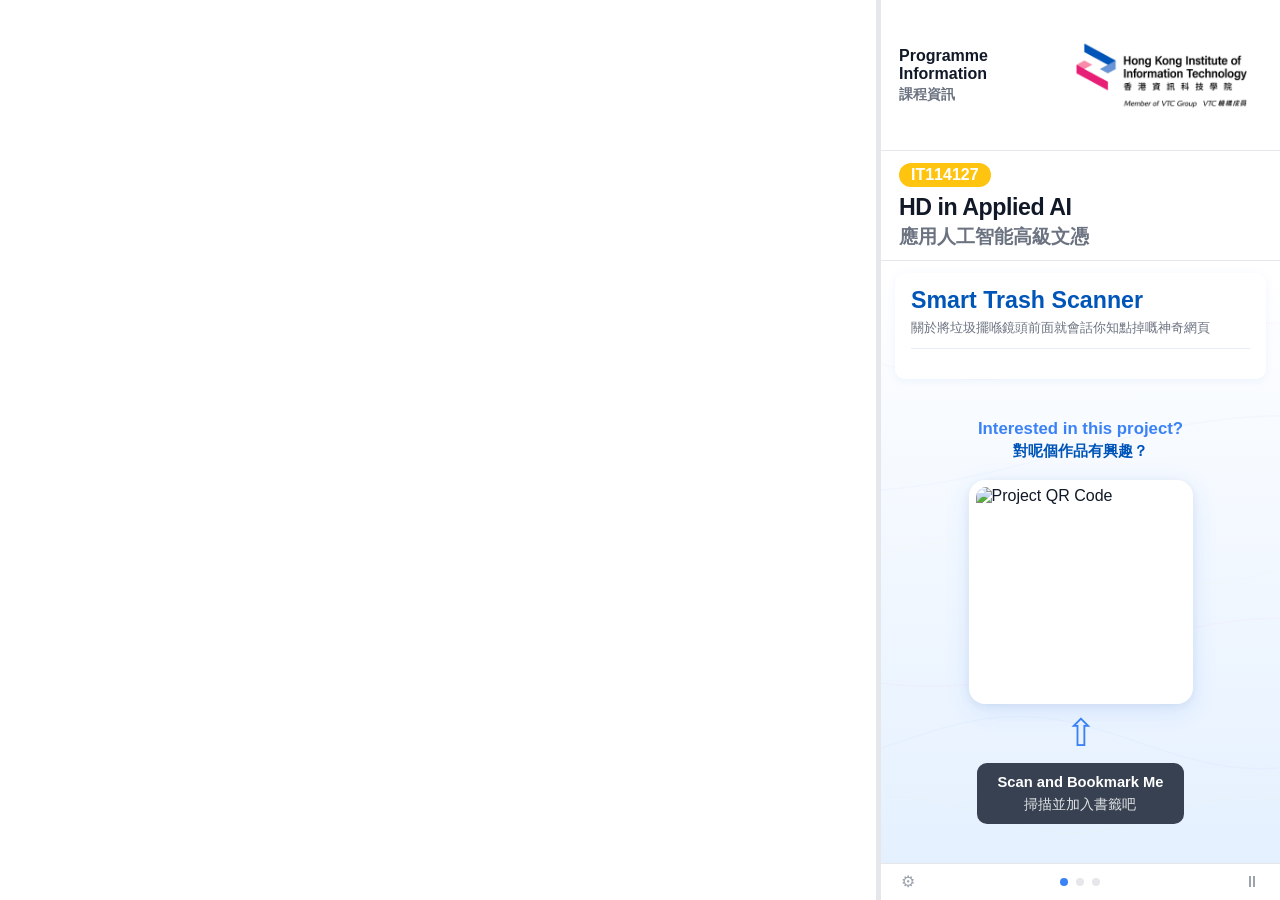
==== commit fffc4305: "Allow camera/microphone permissions in demo iframe for Teachable Machine Co-authored-by: Cursor <cur" ====
--- a/showcase.html
+++ b/showcase.html
@@ -11,7 +11,9 @@
         <div class="content-wrapper">
             <!-- Left Panel: Demo Website -->
             <div class="panel left-panel">
-                <iframe id="demoIframe" class="iframe-display"></iframe>
+                <iframe id="demoIframe" class="iframe-display"
+                    allow="camera; microphone; accelerometer; gyroscope; autoplay"
+                    allowfullscreen></iframe>
             </div>
 
             <!-- Resizable Divider -->
--- a/styles.css
+++ b/styles.css
@@ -101,6 +101,35 @@
     font-size: 0.85rem;
 }
 
+.zoom-input-row {
+    display: flex;
+    align-items: center;
+    gap: 10px;
+    margin-top: 6px;
+}
+
+.zoom-input-row input[type="range"] {
+    flex: 1;
+    accent-color: var(--primary-color);
+    height: 4px;
+    cursor: pointer;
+}
+
+.zoom-input-row input[type="number"] {
+    width: 68px;
+    padding: 6px 8px;
+    border: 1px solid var(--border-color);
+    border-radius: 6px;
+    font-size: 0.9rem;
+    text-align: center;
+}
+
+.zoom-unit {
+    font-size: 0.9rem;
+    color: var(--text-light);
+    font-weight: 500;
+}
+
 .button-group {
     display: flex;
     gap: 10px;
